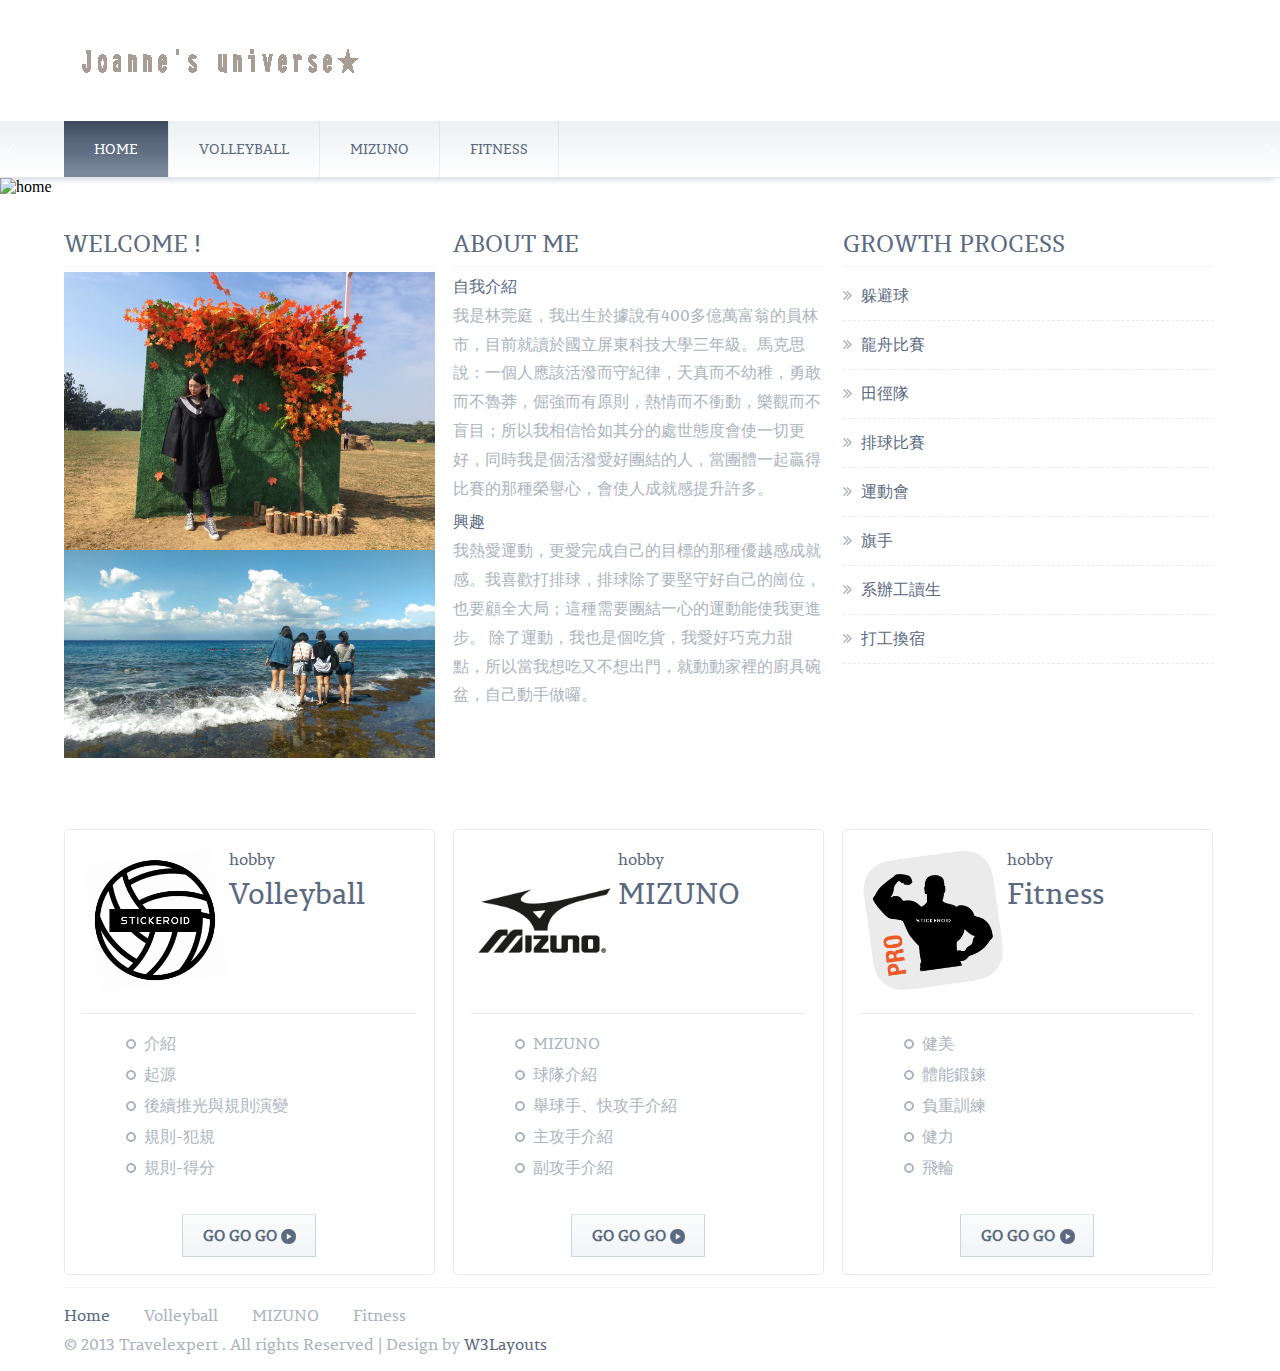
==== index.html @ 2498130f "B10456019" ====
<!--
Author: W3layouts
Author URL: http://w3layouts.com
License: Creative Commons Attribution 3.0 Unported
License URL: http://creativecommons.org/licenses/by/3.0/
-->
<!DOCTYPE HTML>
<html>
	<head>
		<title>Joanne's universe ♥</title>
		<link href="css/style.css" rel="stylesheet" type="text/css"  media="all" />
        <link rel="stylesheet" type="text/css" href="css/style1.css" />
        <link href='//fonts.googleapis.com/css?family=Open+Sans+Condensed:300|Playfair+Display:400italic' rel='stylesheet' type='text/css' />
	</head>
	<body>
		<!----start-wrap--->
		<div class="wrap">
			<!----start-header--->
			<div class="header">
				<!----start-logo--->
				<div class="logo">
					<a href="index.html"><img src="images/logo.png" title="logo" /></a>
				</div>
				<!----End-logo--->
				<!----start-contactinfo
				<div class="contact-info">
					<p><img src="images/c-icon.png" title="contact-info" />CALL NOW!</p>
					<p><span>(700) 1234-5678</span></p>
				</div>--->
				<div class="clear"> </div>
				<!----End-contactinfo--->
				</div>
				</div>
				<!----End-header--->
				<!---start-top-nav---->
				<div class="top-nav">
					<div class="wrap">
						<ul>
							<li class="active"><a href="index.html">Home</a></li>
							<li><a href="about.html">Volleyball</a></li>
							<li><a href="services.html">MIZUNO</a></li>
							<li><a href="pakages.html">Fitness</a></li>
							<!--<li><a href="contact.html">contact</a></li> -->
							<div class="clear"> </div>
						</ul>
					</div>
				</div>
				<!-- Slider  -->
				<div class="callbacks_container w3-layouts">
					<ul class="rslides callbacks callbacks1 agileits" id="slider4">
					  <li id="callbacks1_s1" class="" style="float: none; position: absolute; opacity: 0; z-index: 1; display: list-item; transition: opacity 500ms ease-in-out;">
						<img src="images/slider-image1.jpg" alt="home" />
						<div class="caption text-center ei-title"> <h2>welcome to</h2>
							<h3>universe</h3>
							<a href="#">ReadMore</a>
						</div>
					  </li>
					   <li id="callbacks1_s2" class="" style="float: none; position: absolute; opacity: 0; z-index: 1; display: list-item; transition: opacity 500ms ease-in-out;">
						<img src="images/slider-image2.jpg" alt="home" />
						<div class="caption text-center ei-title"> <h2>welcome to</h2>
							<h3>universe</h3>
						</div>
					 </li>
					  <li id="callbacks1_s3" class="callbacks1_on" style="float: left; position: relative; opacity: 1; z-index: 2; display: list-item; transition: opacity 500ms ease-in-out;">
						<img src="images/slider-image3.jpg" alt="home" />
						<div class="caption text-center ei-title"> <h2>welcome to</h2>
							<h3>universe</h3>
						</div>
					 </li>
					  <li id="callbacks1_s4" class="callbacks1_on" style="float: left; position: relative; opacity: 1; z-index: 2; display: list-item; transition: opacity 500ms ease-in-out;">
						<img src="images/slider-image4.jpg" alt="home" />
						<div class="caption text-center ei-title"> <h2>welcome to</h2>
							<h3>universe</h3>
						</div>
					 </li>
					  <li id="callbacks1_s5" class="callbacks1_on" style="float: left; position: relative; opacity: 1; z-index: 2; display: list-item; transition: opacity 500ms ease-in-out;">
						<img src="images/slider-image5.jpg" alt="home" />
						<div class="caption text-center ei-title"> <h2>welcome to</h2>
							<h3>universe</h3>
						</div>
					 </li>
					  <li id="callbacks1_s6" class="callbacks1_on" style="float: left; position: relative; opacity: 1; z-index: 2; display: list-item; transition: opacity 500ms ease-in-out;">
						<img src="images/slider-image6.jpg" alt="home" />
						<div class="caption text-center ei-title"> <h2>welcome to</h2>
							<h3>universe</h3>
						</div>
					</li>
					</ul>
							<a href="#" class="callbacks_nav callbacks1_nav prev">Previous</a><a href="#" class="callbacks_nav callbacks1_nav next">Next</a>
				  </div>
				   <!-- /Slider  -->
			  </div><!-- wrapper -->
        <script type="text/javascript" src="js/jquery.min.js"></script>
				</div>
				<!---End-image-slider---->
				<div class="clear"> </div>
				<!---start-content----->
				<div class="wrap">
				<div class="content">
							<div class="boxs">
						<div class="section group">
				<div class="grid_1_of_3 images_1_of_3">
						<h3>WELCOME !</h3>						
							<img src="images/01.jpg" title="name">
							<img src="images/02.jpg" title="name">					
					  <!--<span>Lorem ipsum dolor sit amet conse ctetur adipisicing elit, sed do eiusmod.</span>
					  <p>123</p>
				     <div class="button"><span><a href="#">Read More</a></span></div>-->
				</div>
				<div class="grid_1_of_3 images_1_of_3">
					  <h3>ABOUT ME</h3>
					  <span>自我介紹</span>
					  <p>我是林莞庭，我出生於據說有400多億萬富翁的員林市，目前就讀於國立屏東科技大學三年級。馬克思說：一個人應該活潑而守紀律，天真而不幼稚，勇敢而不魯莽，倔強而有原則，熱情而不衝動，樂觀而不盲目；所以我相信恰如其分的處世態度會使一切更好，同時我是個活潑愛好團結的人，當團體一起贏得比賽的那種榮譽心，會使人成就感提升許多。</p>
					  <span>興趣</span>
					  <p>我熱愛運動，更愛完成自己的目標的那種優越感成就感。我喜歡打排球，排球除了要堅守好自己的崗位，也要顧全大局；這種需要團結一心的運動能使我更進步。
								除了運動，我也是個吃貨，我愛好巧克力甜點，所以當我想吃又不想出門，就動動家裡的廚具碗盆，自己動手做囉。
								</p>
					  <!--<span>Lorem ipsum dolor sit amet cons,</span>
					  <p>consectetur Lorem ipsum dolor sit amet, consectetur adipisicing elit, in voluptate velit esse cillu.</p>
					  <span>Lorem ipsum dolor sit amet conse ctetur adipisicing elit,</span>
					  <p>Lorem ipsum dolor sit amet, consectetur adipisicing elit, in voluptate.</p>
					  
				     <div class="button"><span><a href="#">Read More</a></span></div>-->
				</div>
				<div class="grid_1_of_3 images_1_of_3">
					  <h3>GROWTH PROCESS</h3>
					  <ul>
					  	<li><a href="#">躲避球</a></li>
					  	<li><a href="#">龍舟比賽</a></li>
					  	<li><a href="#">田徑隊</a></li>
					  	<li><a href="#">排球比賽</a></li>
					  	<li><a href="#">運動會</a></li>
					  	<li><a href="#">旗手</a></li>
					  	<li><a href="#">系辦工讀生</a></li>
					  	<li><a href="#">打工換宿</a></li>
					  </ul>
				     <!--<div class="button"><span><a href="#">Read More</a></span></div>-->
				</div>
			</div>
					</div>
					<div class="grids">
						<div class="section group">
				<div class="col_1_of_3 span_1_of_3">
					<div class="grid-head">
						<div class="grid-icon">
							<a href="#"><img src="images/g1.png" title="image1" /></a>
						</div>
						<div class="grid-info">
							<p>hobby</p>
							<span>Volleyball</span>
							<!--<h4><lable>$35.99</lable> per month</h4>-->
						</div>
						<div class="clear"> </div>
					</div>
					<div class="grid-liks">
						<ul>
							<li><a href="#">介紹</a></li>
							<li><a href="#">起源</a></li>
							<li><a href="#">後續推光與規則演變</a></li>
							<li><a href="#">規則-犯規</a></li>
							<li><a href="#">規則-得分</a></li>
						</ul>
					</div>
					<div class="grid-alink">
						<a href="about.html">GO GO GO <span> </span></a>
					</div>
				</div>
				<div class="col_1_of_3 span_1_of_3">
					<div class="grid-head">
						<div class="grid-icon">
							<a href="#"><img src="images/g2.png" title="image1" /></a>
						</div>
						<div class="grid-info">
							<p>hobby</p>
							<span>MIZUNO</span>
							<!--<h4><lable>$63.99</lable> per month</h4>-->
						</div>
						<div class="clear"> </div>
					</div>
					<div class="grid-liks">
						<ul>
							<li><a href="#">MIZUNO</a></li>
							<li><a href="#">球隊介紹</a></li>
							<li><a href="#">舉球手、快攻手介紹</a></li>	
							<li><a href="#">主攻手介紹</a></li>	
							<li><a href="#">副攻手介紹</a></li>				
						</ul>
					</div>
					<div class="grid-alink">
						<a href="services.html">GO GO GO <span> </span></a>
					</div>
				</div>
				<div class="col_1_of_3 span_1_of_3">
					<div class="grid-head">
						<div class="grid-icon">
							<a href="#"><img src="images/g3.png" title="image1" /></a>
						</div>
						<div class="grid-info">
							<p>hobby</p>
							<span>Fitness</span>
							<!--<h4><lable>$99.99</lable> per month</h4>-->
						</div>
						<div class="clear"> </div>
					</div>
					<div class="grid-liks">
						<ul>
							<li><a href="#">健美</a></li>
							<li><a href="#">體能鍛鍊</a></li>
							<li><a href="#">負重訓練</a></li>
							<li><a href="#">健力</a></li>
							<li><a href="#">飛輪</a></li>
						</ul>
					</div>
					<div class="grid-alink">
						<a href="pakages.html">GO GO GO <span> </span></a>
					</div>
				</div>
			</div>
					</div>
					<div class="clear"> </div>
					<div class="footer">
						<div class="footer-left">
							<ul>
								<li class="corrent"><a href="index.html">Home</a></li>
								<li><a href="about.html">Volleyball</a></li>
								<li><a href="services.html">MIZUNO</a></li>
								<li><a href="pakages.html">Fitness</a></li>
								<!--<li><a href="contact.html">contact</a></li>-->
							</ul>
							<p>&copy 2013 Travelexpert . All rights Reserved | Design by <a href="http://w3layouts.com">W3Layouts</a></p>
						</div>
						<!----<div class="footer-right">
							<ul>
								<li><a href="#"><img src="images/facebook.png" title="Facebook" /></a></li>
								<li><a href="#"><img src="images/twitter.png" title="Twitter" /></a></li>
								<li><a href="#"><img src="images/gpluse.png" title="Google+" /></a></li>
								<li><a href="#"><img src="images/rss.png" title="Rss" /></a></li>
							</ul>
						</div>--->
						<div class="clear"> </div>
					</div>
				</div>
				<!----End-wrap--->
				</div>
				<!-- Banner-plugin -->
<script src="js/responsiveslides.min.js"></script>
<script>
// You can also use "$(window).load(function() {"
$(function () {
  // Slider
  $("#slider4").responsiveSlides({
	auto:true,
	pager: false,
	nav: true,
	speed: 500,
	namespace: "callbacks",
	before: function () {
	  $('.events').append("<li>before event fired.</li>");
	},
	after: function () {
	  $('.events').append("<li>after event fired.</li>");
	}
  });

});
</script>
<!-- //Banner-plugin -->

	</body>
</html>
---- css/style.css ----
/*---
	Author: W3layouts
	Author URL: http://w3layouts.com
	License: Creative Commons Attribution 3.0 Unported
	License URL: http://creativecommons.org/licenses/by/3.0/
---*/
/* reset */
html,body,div,span,applet,object,iframe,h1,h2,h3,h4,h5,h6,p,blockquote,pre,a,abbr,acronym,address,big,cite,code,del,dfn,em,img,ins,kbd,q,s,samp,small,strike,strong,sub,sup,tt,var,b,u,i,dl,dt,dd,ol,nav ul,nav li,fieldset,form,label,legend,table,caption,tbody,tfoot,thead,tr,th,td,article,aside,canvas,details,embed,figure,figcaption,footer,header,hgroup,menu,nav,output,ruby,section,summary,time,mark,audio,video{margin:0;padding:0;border:0;font-size:100%;font:inherit;vertical-align:baseline;}
article, aside, details, figcaption, figure,footer, header, hgroup, menu, nav, section {display: block;}
ol,ul{list-style:none;margin:0px;padding:0px;}
blockquote,q{quotes:none;}
blockquote:before,blockquote:after,q:before,q:after{content:'';content:none;}
table{border-collapse:collapse;border-spacing:0;}
/* start editing from here */
a{text-decoration:none;}
.txt-rt{text-align:right;}/* text align right */
.txt-lt{text-align:left;}/* text align left */
.txt-center{text-align:center;}/* text align center */
.float-rt{float:right;}/* float right */
.float-lt{float:left;}/* float left */
.clear{clear:both;}/* clear float */
.pos-relative{position:relative;}/* Position Relative */
.pos-absolute{position:absolute;}/* Position Absolute */
.vertical-base{	vertical-align:baseline;}/* vertical align baseline */
.vertical-top{	vertical-align:top;}/* vertical align top */
nav.vertical ul li{	display:block;}/* vertical menu */
nav.horizontal ul li{	display: inline-block;}/* horizontal menu */
img{max-width:100%;}
/*end reset*/
@font-face {
    font-family: 'permianslabseriftypefaceRg';
    src: url('../fonts/PermianSlabSerifTypeface-webfont.eot');
    src: url('../fonts/PermianSlabSerifTypeface-webfont.eot?#iefix') format('embedded-opentype'),
         url('../fonts/PermianSlabSerifTypeface-webfont.woff') format('woff'),
         url('../fonts/PermianSlabSerifTypeface-webfont.ttf') format('truetype'),
         url('../fonts/PermianSlabSerifTypeface-webfont.svg#permianslabseriftypefaceRg') format('svg');
    font-weight: normal;
    font-style: normal;
}
.wrap{
	width:70%;
	margin:0 auto;
}
/*-- //banner styling ends here --*/
.callbacks_container {
	position: relative;
	width: 100%;
	}
  
  .callbacks {
	position: relative;
	list-style: none;
	overflow: hidden;
	width: 100%;
	padding: 0;
	margin: 0;
	}
  
  .callbacks li {
	position: absolute;
	width: 100%;
	left: 0;
	top: 0;
	}
  
  .callbacks img {
	display: block;
	background-size: cover;
	position: relative;
	z-index: 1;
	height: auto;
	width: 100%;
	border: 0;
	}
  .callbacks span {
	  color: #e6ebeb;
	  font-size: 32px;
	  font-weight: 700;
	  text-transform: uppercase
  }
  .callbacks .caption {
	  /* position: absolute; */
	  z-index: 2;
	  /* font-size: 16px; */
	  /* text-shadow: none; */
	  /* color: #b5a9a9; */
	  /* background:rgba(0, 0, 0, 0); */
	  /* left: 0; */
	  /* right: 0; */
	  /* bottom: 0;  */
	 /* padding: 20em 5em 0em; */
	  /* margin: 0; */
	  /* line-height: 2; */
	  /* max-width: none; */
	  /* width: 100%; */
	  /* top: 0; */
	}
  /* .caption h3 {
	  color: #e0b243;
	  /* background: rgba(0, 84, 152, 0.46); 
	  width: 41%;
	  margin: 0 auto;
	  font-size: 3em;
	  font-weight: 400;
	  text-transform: capitalize;
  } */
  .caption p{
	  padding-top: 1em;
	  line-height: 2;
	  color: #fff;
	  font-size: 1em;
	  text-transform: capitalize;
  }
  
  .callbacks_nav {
	position: absolute;
	-webkit-tap-highlight-color: rgba(0,0,0,0);
	top: 58%;
	left: 0;
	opacity: 0.7;
	z-index: 3;
	text-indent: -9999px;
	overflow: hidden;
	text-decoration: none;
	height: 61px;
	width: 38px;
	background: transparent url("../images/b.png") no-repeat left top;
	margin-top: -45px;
	}
  
  .callbacks_nav:active {
	opacity: 1.0;
	}
  
  .callbacks_nav.next {
	left: auto;
	background: transparent url("../images/c.png") no-repeat left top;
	background-position: right top;
	right: 0;
	}
  
  #slider3-pager a {
	display: inline-block;
  }
  
  #slider3-pager img {
	float: left;
  }
  
  #slider3-pager .rslides_here a {
	background: transparent;
	box-shadow: 0 0 0 2px #666;
  }
  
  #slider3-pager a {
	padding: 0;
  }
  /*-- //banner --*/  
/*---staret-header----*/
.header {
	padding: 20px 0px 32px 0px;
}
.logo{
	float:left;
	padding-top: 16px;
}
.contact-info{
	float:right;
	padding-top: 16px;
}
.contact-info p{
	font-family: 'permianslabseriftypefaceRg';
	font-size:1em;
	color:#5B6A7F;
}
.contact-info p span{
	font-size: 1.5em;
	color:#ADB4BF;
}
.contact-info p img{
	vertical-align:middle;
	padding-right:5px;
}
/*-----top-nav----*/
.top-nav ul li{
	display:inline-block;
	float:left;
	border-right: 1px ridge rgba(91, 106, 127, 0.1);
}
.top-nav ul li:nth-child(5){
	border-right:none;
}
.top-nav{
	background: url(../images/topnav_bg.png) 0 bottom repeat-x;
	border-bottom: 1px solid #e1e7eb;
	-webkit-box-shadow: 0 8px 6px -6px rgb(214, 216, 230);
	-moz-box-shadow: 0 8px 6px -6px rgb(214, 216, 230);
	box-shadow: 0 8px 6px -6px rgb(214, 216, 230);
}
.top-nav ul li a{
	font-size: 0.875em;
	font-family: 'permianslabseriftypefaceRg';
	color: #5b6a7f;
	font-weight: 700;
	display: block;
	text-transform: uppercase;
	padding: 19px 30px;
	line-height: 18px;
	position: relative;
	background: url(../images/spacer.png) 0 0 repeat;
	font-weight: normal;
	transition: 0.5s ease;
	-o-transition: 0.5s ease;
	-webkit-transition: 0.5s ease;
}
.top-nav li.active> a, .top-nav li> a:hover {
	color: #fff;
	background: url(../images/topnav_hover.png) 0 0 repeat-x #798799;
}
/*----image-slider----*/
/*---start--content---*/
/*  GRID OF THREE   ============================================================================= */
.section {
	clear: both;
	padding: 0px;
	margin: 0px;
}
.group:before,
.group:after {
    content:"";
    display:table;
}
.group:after {
    clear:both;
}
.group {
    zoom:1;
}
.col_1_of_3{
	display: block;
	float:left;
	margin: 1% 0 1% 1.6%;
	border: 1px solid rgba(192, 192, 192, 0.31);
	border-radius: 0.3em;
}
.col_1_of_3:first-child { margin-left: 0; }
.grid-head {
	border-bottom: 1px solid rgba(192, 192, 192, 0.33);
	padding: 0px 0px 15px 0px;
}
.span_1_of_3 {
	width: 32%;
	padding: 1.5% 0% 2.5% 0%;
	box-shadow: 0px 0px 10px rgba(238, 238, 238, 0.19);
}
.span_1_of_3  h3{
	color:#C94848;
	margin-bottom:0.5em;
	font-size:1.5em;
	line-height: 1.2;
	font-family:  MuseoSlab300, 'lucida sans unicode', 'lucida grande', 'Trebuchet MS', verdana, arial, helvetica, helve, sans-serif;
	font-weight : normal;
	margin-top: 0px;
	letter-spacing: -1px;
}

.span_1_of_3  p  {
	font-size:0.8125em;
	color: #333;
	line-height: 1.5em;
	font-family : verdana, arial, helvetica, helve, sans-serif; 	
}

/***** Media Quries *****/
@media only screen and (max-width: 1024px) {
	.wrap{
		width:95%;
	}	
}
/*  GO FULL WIDTH AT LESS THAN 640 PIXELS */
@media only screen and (max-width: 640px) and (min-width: 480px) {
	.wrap{
		width:95%;
	}
	.col_1_of_3{ 
		margin: 1% 0 1% 0%;
	}
	.span_1_of_3 {
		width:94%;
		padding:3%;  
	}
}

/*  GO FULL WIDTH AT LESS THAN 480 PIXELS */
@media only screen and (max-width: 480px) {
     
     .wrap{
		width:95%;
	}		
	.col_1_of_3{ 
		margin: 1% 0 1% 0%;
	}
	.span_1_of_3 {
		width:92%;
		padding:4%;
	}
	.callbacks_nav {
		top: 66%;
	}
}
/*---grids----*/
.grids h5{
	font-size: 1.5em;
	color: rgb(42, 47, 54);
	border-bottom: 1px solid rgba(80, 78, 78, 0.18);
	font-family: 'permianslabseriftypefaceRg';
	padding: 0px 0px 10px 0px;
	margin-bottom: 10px;
}
.grids h4{
	color: rgb(42, 47, 54);
	font-family: 'permianslabseriftypefaceRg';
}
.grid-icon{
	float: left;
	width: 44%;
	text-align: center;
}
.grid-info{
	float:right;
	width: 56%;
}
.grid-info p,.grid-info span,.grid-info h4{
	font-family: 'permianslabseriftypefaceRg';
	font-size: 1em;
	color: #5B6A7F;
}
.grid-info span{
	font-size:1.8em;
}
.grid-info h4 lable{
	font-size:1.5em;
}
.grid-liks ul li a{
	display:block;
	font-family: 'permianslabseriftypefaceRg';
	font-size: 1em;
	color: #ACB4BE;
	padding: 2px 0px 5px 0px;
	transition: 0.5s ease;
	-o-transition: 0.5s ease;
	-webkit-transition: 0.5s ease;
}
.grid-liks ul li a:hover{
	color:#5B6A7F;
}
.grid-liks ul li{
	background: url(../images/marker.png) 0 10px no-repeat;
	padding-left: 18px
}
.grid-liks {
	padding: 15px 44px;
}
.grid-alink{
	text-align:center;
}
.grid-alink a{
	font-family: 'permianslabseriftypefaceRg';
	font-size: 1em;
	color: #5B6A7F;
	text-transform:uppercase;
	margin-top: 15px;
	background: url(../images/btn_bg.png) 0 0 repeat-x #f2f5f7;
	display: inline-block;
	font-size: 15px;
	font-weight: bold;
	color: #5b6a7f;
	line-height: 18px;
	padding: 12px 18px 11px 20px;
	border: 1px solid #cad4dc;
	border-radius: 1px;
	border-top-color: #e1e7eb;
	transition: 0.5s ease;
	-o-transition: 0.5s ease;
	-webkit-transition: 0.5s ease;
}
.grid-alink a:hover{
	background: #465467;
	color: #fff;
	border-color: #465467;
	border-top-color: #2d3643;
}
.grid-alink a span{
	background: url(../images/marker1.png) 16% 66% no-repeat;
	height: 18px;
	width: 16px;
	vertical-align: bottom;
	display: inline-block;
}
.grid-alink a:hover span{
	background: url(../images/marker2.png) 16% 66% no-repeat;
}
.grids {
	padding-top: 30px;
}
/*---boxs----*/
/*  GRID OF THREE   ============================================================================= */
.section {
	clear: both;
	padding: 0px;
	margin: 0px;
}
.group:before,
.group:after {
    content:"";
    display:table;
}
.group:after {
    clear:both;
}
.group {
    zoom:1;
}
.grid_1_of_3{
	display: block;
	float:left;
	margin: 1% 0 1% 1.6%;
}
.grid_1_of_3:first-child { 
	margin-left: 0; 
} 
.images_1_of_3 {
	width: 32.2%;
	padding:1.5% 0; 
}
.images_1_of_3  img {
	max-width:100%;
	display:block;
}
.images_1_of_3  h3{
	font-family: 'permianslabseriftypefaceRg';
	font-size: 1.5em;
	color: #5B6A7F;
	border-bottom: 1px solid rgba(192, 192, 192, 0.18);
	padding-bottom: 5px;
	margin-bottom: 5px;
}
.images_1_of_3 span{
	display: block;
	font-family: 'permianslabseriftypefaceRg';
	font-size: 1em;
	color: #5B6A7F;
	padding: 2px 0px 1px 0px;
	transition: 0.5s ease;
	-o-transition: 0.5s ease;
	-webkit-transition: 0.5s ease;
}
.images_1_of_3 ul li a{
	display: block;
	font-family: 'permianslabseriftypefaceRg';
	font-size: 1em;
	color: #5B6A7F;
	padding: 2px 0px 5px 0px;
	transition: 0.5s ease;
	-o-transition: 0.5s ease;
	-webkit-transition: 0.5s ease;
}
.images_1_of_3 ul li a:hover{
	color: #ACB4BE;
}
.images_1_of_3 ul li{
	border-bottom: 1px dashed rgba(192, 192, 192, 0.33);
	background: url(../images/marker02.png) 0 19px no-repeat;
	padding: 9px 10px 8px 18px;
}
.images_1_of_3 ul li:hover{
	background: url(../images/marker020.png) 0 19px no-repeat;
}
.images_1_of_3  p  {
	display: block;
	font-family: 'permianslabseriftypefaceRg';
	font-size: 1em;
	color: #ACB4BE;
	padding: 2px 0px 5px 0px;
	line-height: 1.8em;	
}
.images_1_of_3 .button{
	margin-top:.3em;
	line-height:1.9em;
}
.images_1_of_3 .button a{
	    font-size:0.875em;
		font-family: 'permianslabseriftypefaceRg';
		color: #5B6A7F;
		text-transform: uppercase;
		margin-top: 15px;
		background: url(../images/btn_bg.png) 0 0 repeat-x #f2f5f7;
		display: inline-block;
		font-weight: bold;
		color: #5b6a7f;
		line-height: 18px;
		padding: 12px 18px 11px 20px;
		border: 1px solid #cad4dc;
		border-radius: 1px;
		border-top-color: #e1e7eb;
		transition: 0.5s ease;
		-o-transition: 0.5s ease;
		-webkit-transition: 0.5s ease;
}
.images_1_of_3 .button a:hover{
	   background: #465467;
		color: #fff;
		border-color: #465467;
		border-top-color: #2d3643;
}

/***** Media Quries *****/
@media only screen and (max-width: 1024px) {
	.wrap{
		width:90%;
	}	
}
/*  GO FULL WIDTH AT LESS THAN 640 PIXELS */
@media only screen and (max-width: 640px) {
	
	.wrap{
		width:95%;
	}
	.grid_1_of_3{ 
		margin: 2% 0 2% 0%;
	}
	
	.images_1_of_3 {
		width:94%;
		padding:3%;
	}
}

/*  GO FULL WIDTH AT LESS THAN 480 PIXELS */
@media only screen and (max-width: 480px) {
	
	.wrap{
		width:95%;
	}
	.grid_1_of_3{ 
		margin: 2% 0 2% 0%;
	}	
	.images_1_of_3 {
		width:92%;
		padding:4%;
	}
}
/*---footer---*/
.footer{
	border-top: 1px solid rgba(192, 192, 192, 0.18);
	padding: 15px 0px;
}
.footer-left{
	float:left;
}
.footer-left ul{
	display:block;
}
.footer-left ul li{
	display:inline-block;
}
.footer-left ul li a{
	font-family: 'permianslabseriftypefaceRg';
	font-size: 1em;
	color: #ACB4BE;
	padding: 0px 30px 0px 0px;
	transition: 0.5s ease;
	-o-transition: 0.5s ease;
	-webkit-transition: 0.5s ease;
}
.footer-left p{
	font-family: 'permianslabseriftypefaceRg';
	font-size: 1em;
	color: #ACB4BE;
	padding: 0px 30px 0px 0px;
	transition: 0.5s ease;
	-o-transition: 0.5s ease;
	-webkit-transition: 0.5s ease;
	margin-top: 5px;
}
.footer-left p a{
	color:#5B6A7F;
}
.footer-left li.corrent> a, .footer-left li> a:hover {
	color: #5B6A7F;
}
.footer-right{
	float:right;
	margin-top: 17px;
}
.footer-right a{
	display:inline-block;
}
.footer-right ul li{
	padding: 0px 4px;
	display:inline-block;
}
/*---about----*/
/*---about---*/
.about-top-pagination{
	background: #BCBAB9;
	padding: 5px 10px;
}
.about-top-pagination ul li{
	display:inline-block;
}
.about-top-pagination ul li a{
	color:#797979;
	font-family: 'permianslabseriftypefaceRg';
	font-size: 12px;
}
.about-top-pagination ul li a span{
	color:#fff;
}
.about{
	background:#fff;
}
.about-topgrid1{
	width: 29%;
	float: left;
	margin-right: 5%;
}
.about h5{
	color: #000;
	font-family: 'permianslabseriftypefaceRg';
	font-size: 30px;
	padding: 10px 0px;
}
.about-topgrid1 h3{
	font-size: 1.5em;
	color: #5B6A7F;
	border-bottom: 1px solid rgba(192, 192, 192, 0.18);
	font-family: 'permianslabseriftypefaceRg';
	padding: 15px 0px 15px 0px;
	margin-bottom: 13px;
}
.about-topgrid1 h4{
	font-size: 1em;
	color: #5B6A7F;
	font-family: 'permianslabseriftypefaceRg';
	padding: 10px 0px 0px 0px;
}
.about-topgrid1 p{
	line-height: 1.5em;
	padding: 4px 0px 8px 0px;
	font-family: 'permianslabseriftypefaceRg';
	font-size: 0.9em;
	color: #ACB4BE;
}
/*----about-histore----*/
.about-histore{
	float:left;
	width:30%;
}
.about-histore h3{
	font-size: 1.5em;
	color: #5B6A7F;
	border-bottom: 1px solid rgba(192, 192, 192, 0.18);
	font-family: 'permianslabseriftypefaceRg';
	padding: 15px 0px 9px 0px;
	margin-bottom: 13px;
}
.about-histore h4{
	font-size: 1em;
	color: #5B6A7F;
	font-family: 'permianslabseriftypefaceRg';
	padding: 10px 0px 0px 0px;
}
.about-histore p{
	line-height: 1.5em;
	padding: 4px 0px 8px 0px;
	font-family: 'permianslabseriftypefaceRg';
	font-size: 0.9em;
	color: #ACB4BE;
}
/*.about-histore ul li span{
	color: #5B6A7F;
	font-family: 'permianslabseriftypefaceRg';
	font-size: 14px;
	padding: 15px 0px 15px 0px;
	margin-bottom: 13px;
	float: left;
	width: 15%;
}
.about-histore ul li p{
	line-height: 1.5em;
	padding: 4px 0px 8px 0px;
	font-family: 'permianslabseriftypefaceRg';
	font-size: 0.9em;
	color: #ACB4BE;
	float: right;
	width: 83%;
}*/
/*----about-services---*/
.about-services h3{
	font-size: 1.5em;
	color: #5B6A7F;
	border-bottom: 1px solid rgba(192, 192, 192, 0.18);
	font-family: 'permianslabseriftypefaceRg';
	padding: 15px 0px 9px 0px;
	margin-bottom: 13px;
}
.about-services h4{
	font-size: 1em;
	color: #5B6A7F;
	font-family: 'permianslabseriftypefaceRg';
	padding: 10px 0px 0px 0px;
}
.about-services p{
	line-height: 1.5em;
	padding: 4px 0px 8px 0px;
	font-family: 'permianslabseriftypefaceRg';
	font-size: 0.9em;
	color: #ACB4BE;
}
.about-services ul li a img{
	vertical-align:middle;
}
.about-services{
	width:30%;
	float:left;
	margin-left:5%;
}
.about-services ul li a{
	display: block;
	font-family: 'permianslabseriftypefaceRg';
	font-size: 1em;
	color: #5B6A7F;
	padding: 2px 0px 5px 0px;
	transition: 0.5s ease;
	-o-transition: 0.5s ease;
	-webkit-transition: 0.5s ease;
}
.about-services ul li a:hover{
	color: #ACB4BE;
}
.about-services ul li{
	border-bottom: 1px dashed rgba(192, 192, 192, 0.33);
	background: url(../images/marker02.png) 0 19px no-repeat;
	padding: 9px 10px 8px 18px;
}
.about-services ul li:hover{
	background: url(../images/marker020.png) 0 19px no-repeat;
}
/*---our team---*/
.ourteam h3{
	font-size: 1.5em;
	color: #5B6A7F;
	border-bottom: 1px solid rgba(192, 192, 192, 0.18);
	font-family: 'permianslabseriftypefaceRg';
	padding: 15px 0px 10px 0px;
	margin-bottom: 10px;
	text-transform: uppercase;
}
/*  GRID OF Four   ============================================================================= */
.section {
	clear: both;
	padding: 0px;
	margin: 0px;
}
.group:before,
.group:after {
    content:"";
    display:table;
}
.group:after {
    clear:both;
}
.group {
    zoom:1;
}
.grid_1_of_4{
	display: block;
	float:left;
	margin: 0% 0 1% 1.6%;
}
.grid_1_of_4:first-child { 
	margin-left: 0; 
}
.grids-topgrid1{
	width: 28%;
	float: left;
	margin-right: 5%;
}
.grids-topgrid1 h3{
	font-size: 1.5em;
	color: #5B6A7F;
	border-bottom: 1px solid rgba(192, 192, 192, 0.18);
	font-family: 'permianslabseriftypefaceRg';
	padding: 15px 0px 15px 0px;
	margin-bottom: 13px;
}
.grids-topgrid1 h4{
	font-size: 1em;
	color: #5B6A7F;
	font-family: 'permianslabseriftypefaceRg';
	padding: 10px 0px 0px 0px;
}
.grids-topgrid1 p{
	line-height: 1.5em;
	padding: 4px 0px 8px 0px;
	font-family: 'permianslabseriftypefaceRg';
	font-size: 0.9em;
	color: #ACB4BE;
} 
.images_1_of_4 {
	width: 23.8%;
	padding: 1% 0% 1.5% 0px;
}
.images_1_of_4  img{
	max-width:100%;
	display:block;
}
.images_1_of_4  h3{
	display: block;
	font-family: 'permianslabseriftypefaceRg';
	font-size: 1em;
	color: #5B6A7F;
	padding: 5px 0px 5px 0px;
	transition: 0.5s ease;
	-o-transition: 0.5s ease;
	-webkit-transition: 0.5s ease;
	text-transform: uppercase;
}
.images_1_of_4  p {
	line-height: 1.5em;
	padding: 4px 0px 8px 0px;
	font-family: 'permianslabseriftypefaceRg';
	font-size: 0.9em;
	color: #ACB4BE;
}
.images_1_of_4  p a{
	color:#5B6A7F;
}
.images_1_of_4  p a:hover{
	color:#797979;
}
.images_1_of_4 .button{
	margin-top:.3em;
	line-height:1.9em;
}
.images_1_of_4 .button a{
		padding:6px 10px;
		font-size:0.8em;
		font-family: Arial, "Helvetica Neue", "Helvetica", Tahoma, Verdana, sans-serif;
		border: 1px solid rgba(0,0,0,0.1);
  		box-shadow: inset 0 1px 0 rgba(255,255,255,0.7);
        background        : #3f4040;       
        color             : #fff;
        text-shadow       : 0 1px 0 rgba(0, 0, 0, 0.4); 
        -webkit-box-shadow: 0 1px rgba(255, 255, 255, 0.2) inset, 0 2px 2px -1px rgba(0, 0, 0, 0.3);
		-moz-box-shadow: 0 1px rgba(255,255,255,0.2) inset, 0 2px 2px -1px rgba(0,0,0,0.3);
		box-shadow: 0 1px rgba(255, 255, 255, 0.2) inset, 0 2px 2px -1px rgba(0, 0, 0, 0.3);
		-moz-border-radius: 3px;
		-webkit-border-radius: 3px;
		border-radius: 3px;
}
.images_1_of_4 .button a:hover{
	    border: 1px solid #303030;
        background: #525252;
        text-decoration:none;
}

/***** Media Quries *****/
@media only screen and (max-width: 1024px) {
	.wrap{
		width:90%;
	}	
}
/*  GO FULL WIDTH AT LESS THAN 640 PIXELS */
@media only screen and (max-width: 640px) {
	
	.wrap{
		width:95%;
	}
	.grid_1_of_4{ 
		margin: 2% 0 2% 0%;
	}	
	.images_1_of_4 {
		width:94%;
		padding:3%;
	}
}

/*  GO FULL WIDTH AT LESS THAN 480 PIXELS */
@media only screen and (max-width: 480px) {
	
	.wrap{
		width:95%;
	}
	.grid_1_of_4{ 
		margin: 2% 0 2% 0%;
	}	
	.images_1_of_4 {
		width:92%;
		padding:4%;
	}
}
/*---services----*/
.service-content h3{
	font-size: 1.5em;
	color: #5B6A7F;
	border-bottom: 1px solid rgba(192, 192, 192, 0.18);
	font-family: 'permianslabseriftypefaceRg';
	padding: 15px 0px 10px 0px;
	margin-bottom: 10px;
}
.service-content ul li{
	display: block;
}
.service-content ul li span{
	width: 7%;
	float: left;
	font-size: 2.5em;
	color: #5B6A7F;
	font-family: 'permianslabseriftypefaceRg';
}
.service-content ul li p{
	float:right;
	width: 63%;
	display: block;
	font-family: 'permianslabseriftypefaceRg';
	font-size: 1em;
	color: #ACB4BE;
	padding: 2px 0px 5px 0px;
	line-height: 1.7em;
}
.service-content ul li p a{
	font-size: 1.2em;
	color: #5B6A7F;
	font-family: 'permianslabseriftypefaceRg';
	display: block;
}
.service-content{
	float:right;
	width: 74.5%;
}
.service-content img{
	float: left;
	width: 29%;
}
.service-content ul{
	padding-bottom:5px;
}
.services-sidebar{
	float:left;
	width:23%;
}
.services-sidebar h3{
	font-size: 1.5em;
	color: #5B6A7F;
	border-bottom: 1px solid rgba(192, 192, 192, 0.18);
	font-family: 'permianslabseriftypefaceRg';
	padding: 15px 0px 10px 0px;
	margin-bottom: 10px;
}
.services-sidebar h4{
	font-size: 1em;
	color: #5B6A7F;
	font-family: 'permianslabseriftypefaceRg';
	padding: 10px 0px 0px 0px;
}
.services-sidebar p{
	line-height: 1.5em;
	padding: 4px 0px 8px 0px;
	font-family: 'permianslabseriftypefaceRg';
	font-size: 0.9em;
	color: #ACB4BE;
}
.services-sidebar ul li a{
	display: block;
	font-family: 'permianslabseriftypefaceRg';
	font-size: 1em;
	color: #5B6A7F;
	padding: 2px 0px 5px 0px;
	transition: 0.5s ease;
	-o-transition: 0.5s ease;
	-webkit-transition: 0.5s ease;
}
.services-sidebar ul li a:hover{
	color: #ACB4BE;
}
.services-sidebar ul li {
	border-bottom: 1px dashed rgba(192, 192, 192, 0.33);
	background: url(../images/marker02.png) 0 19px no-repeat;
	padding: 9px 10px 8px 18px;
}
.services-sidebar ul li:hover{
	background: url(../images/marker020.png) 0 19px no-repeat;
}
/*----contact-----*/
/*  Contact Form  ============================================================================= */
.section {
	clear: both;
	padding: 0px;
	margin: 0px;
}
.group:before,
.group:after {
    content:"";
    display:table;
}
.group:after {
    clear:both;
}
.group {
    zoom:1;
}
.col{
	display: block;
	float:left;
	margin: 1% 0 1% 1.6%;
}
.col:first-child{
	margin-left:0;
}	
.span_2_of_3 {
	width: 63.1%;
	padding:1.5%; 
}
.span_1_of_3 {
	width: 29%;
	padding:1.5%; 
}
.span_2_of_3  h3,
.span_1_of_3  h3 {
	font-size: 1.5em;
	color: #5B6A7F;
	border-bottom: 1px solid rgba(192, 192, 192, 0.18);
	font-family: 'permianslabseriftypefaceRg';
	padding: 0px 0px 10px 0px;
	margin-bottom: 10px;
}
.contact-form{
	position:relative;
	padding-bottom:30px;
}
.contact-form div{
	padding:5px 0;
}
.contact-form span{
	display: block;
	font-family: 'permianslabseriftypefaceRg';
	font-size: 1em;
	color: #ACB4BE;
	padding: 2px 0px 5px 0px;
	transition: 0.5s ease;
	-o-transition: 0.5s ease;
	-webkit-transition: 0.5s ease;
}
.contact-form input[type="text"],.contact-form textarea{
		    padding:8px;
			display:block;
			width:98%;
			background:#fcfcfc;
			border: none;
			outline:none;
			font-family: 'permianslabseriftypefaceRg';
			font-size: 1em;
			color: #ACB4BE;
			box-shadow: inset 0px 0px 3px #999;
			-webkit-box-shadow: inset 0px 0px 3px #999;
			-moz-box-shadow: inset 0px 0px 3px #999;
			-o-box-shadow: inset 0px 0px 3px #999;
			-webkit-appearance:none;
}
.contact-form textarea{
		resize:none;
		height:120px;		
}
.contact-form input[type="submit"]{
	font-size: 0.875em;
	font-family: 'permianslabseriftypefaceRg';
	color: #5B6A7F;
	text-transform: uppercase;
	margin-top: 15px;
	background: url(../images/btn_bg.png) 0 0 repeat-x #f2f5f7;
	display: inline-block;
	font-weight: bold;
	color: #5b6a7f;
	line-height: 18px;
	padding: 12px 18px 11px 20px;
	border: 1px solid #cad4dc;
	border-radius: 1px;
	border-top-color: #e1e7eb;
	transition: 0.5s ease;
	-o-transition: 0.5s ease;
	-webkit-transition: 0.5s ease;
	cursor:pointer;
}
.contact-form input[type="submit"]:hover{
	background: #465467;
	color: #fff;
	border-color: #465467;
	border-top-color: #2d3643;
}
.contact-form input[type="submit"]:active{
	background: #465467;
	color: #fff;
	border-color: #465467;
	border-top-color: #2d3643;
}
.company_address{
	padding-top:26px;
}
.company_address p{
	display: block;
	font-family: 'permianslabseriftypefaceRg';
	font-size: 1em;
	color: #ACB4BE;
	padding: 2px 0px 5px 0px;
	transition: 0.5s ease;
	-o-transition: 0.5s ease;
	-webkit-transition: 0.5s ease;
}
.company_address p span a{
	text-decoration:underline;
	color:#5B6A7F;
	cursor:pointer;
}
.company_address p span{
	text-decoration:underline;
	color:#5B6A7F;
	cursor:pointer;
}
.map{
	border:1px solid #C7C7C7;
	margin-bottom:15px;
}

/***** Media Quries *****/
@media only screen and (max-width: 1024px) {
	.wrap{
		width:95%;
	}	
}
/*  GO FULL WIDTH AT LESS THAN 800 PIXELS */

@media only screen and (max-width: 800px) {
	.wrap{
		width:95%;
	}
	.span_2_of_3 {
		width:94%;
		padding:3%; 
	}
	.col{ 
		margin: 1% 0 1% 0%;
	}
	.span_1_of_3 {
		width:94%;
		padding:3%; 
	}
}

/*  GO FULL WIDTH AT LESS THAN 640 PIXELS */

@media only screen and (max-width: 640px) and (min-width: 480px) {
	.wrap{
		width:95%;
	}
	.span_2_of_3 {
		width:94%;
		padding:3%; 
	}
	.col{ 
		margin: 1% 0 1% 0%;
	}
	.span_1_of_3 {
		width:94%;
		padding:3%; 
	}
   
   .contact-form input[type="text"],.contact-form textarea{
		width:97%;
	}
}
/*  GO FULL WIDTH AT LESS THAN 480 PIXELS */

@media only screen and (max-width: 480px) {
	.wrap{
		width:95%;
	}
	.span_2_of_3 {
		width:90%;
		padding:5%; 
	}
	.col { 
		margin: 1% 0 1% 0%;
	}
	.span_1_of_3 {
		width:90%;
		padding:5%; 
	}
	.contact-form input[type="text"],.contact-form textarea{
		width:92%;
	}
}
/*----responsive-design-----*/
@media only screen and (max-width: 1366px) and (min-width: 1280px) {
	.wrap{
		width:90%;
	}
}
@media only screen and (max-width: 1280px) and (min-width: 1024px) {
	.wrap{
		width:90%;
	}
}

@media only screen and (max-width: 1024px) and (min-width: 768px) {
	.wrap{
		width:90%;
	}
	.grid-liks {
		padding: 15px 24px;
	}
	
}
@media only screen and (max-width: 768px) and (min-width: 640px) {
	.wrap{
		width:90%;
	}
	.grid-liks {
		padding: 15px 24px;
	}
}
@media only screen and (max-width: 991px) {
	.grid-liks {
		padding: 15px 10px;
	}
}
@media only screen and (max-width: 800px) {
	.about-topgrid1,.about-histore,.about-services,.grids-topgrid1,.service-content,.services-sidebar {
		width: 100%;
		float: left;
		margin-right: 5%;
	}
	.images_1_of_3 {
		width: 95%;
		padding: 1.5% 0;
	}
}
@media only screen and (max-width: 736px) {
	.service-content {
		float: right;
		width: 100%;
	}
	.services-sidebar {
		float: left;
		width: 100%;
	}
	.service-content ul li span {
		width: 8%;
		font-size: 2.5em;
	}
	.service-content ul li p {
		float: right;
		width: 91.5%;
	}
}
@media only screen and (max-width: 667px) {
	.top-nav ul li a {
		padding: 19px 28px;
	}
	.images_1_of_4 {
		width: 47.8%;
	}
}
@media only screen and (max-width: 640px) {
	.top-nav ul li a {
		padding: 19px 25px;
	}
	.footer-right,.footer-left {
		float: none;
		width: 100%;
		text-align: center;
	}
	.images_1_of_4 {
		width: 43%;
	}
}
@media only screen and (max-width: 600px) {
	.about-topgrid1, .about-histore, .about-services,.grids-topgrid1,.service-content,.services-sidebar {
		width: 97%;
		float: left;
		margin-right: 0%;
	}
	.service-content ul li p a {
		font-size: 1.1em;
	}
	.service-content ul li span {
		width: 6%;
		font-size: 2em;
	}
}
@media only screen and (max-width: 568px) {
	.top-nav ul li a {
		padding: 19px 21px;
	}
}
@media only screen and (max-width: 480px) {
	.top-nav ul li a {
		padding: 14px 13px;
	}
	.logo {
		float: none;
		text-align: center;
		padding-top: 0px;
	}
	.contact-info {
		float: none;
		text-align: center;
	}
	.contact-info p span {
		font-size: 1.2em;
	}
	.images_1_of_4 {
		width: 92%;
	}
}
@media only screen and (max-width: 414px) {
	.top-nav ul li a {
		padding: 14px 7px;
	}
}
@media only screen and (max-width: 384px) {
	.grid-info span {
		font-size: 1.5em;
	}
	.top-nav ul li a {
		padding: 14px 4px;
	}
}
@media only screen and (max-width: 375px) {
	.top-nav ul li a {
		padding: 14px 24px;
	}
}
@media only screen and (max-width: 320px) {
	.top-nav ul li a {
		padding: 14px 20px;
	}
}
---- css/style1.css ----
/*---
	Author: W3layouts
	Author URL: http://w3layouts.com
	License: Creative Commons Attribution 3.0 Unported
	License URL: http://creativecommons.org/licenses/by/3.0/
---*/
.ei-slider{
	position: relative;
	width: 100%;
	max-width: 1920px;
	height: 450px;
	margin: 0 auto;
}
.ei-slider-loading{
	width: 100%;
	height: 100%;
	position: absolute;
	top: 0px;
	left: 0px;
	z-index:999;
	background:#fff;
	color: #fff;
	text-align: center;
	line-height: 400px;
}
.ei-slider-large{
	height: 100%;
	width: 100%;
	position:relative;
	overflow: hidden;
}
.ei-slider-large li{
	position: absolute;
	top: 0px;
	left: 0px;
	overflow: hidden;
	height: 100%;
	width: 100%;
}
.ei-slider-large li img{
	width: 100%;
}
.ei-title{
	position: absolute;
	right: 40%;
	top: 34%;
	text-align: center;
}
.ei-title h2{
	font-size: 40px;
	line-height: 50px;
	font-family: 'Open Sans Condensed', sans-serif;
	color: #FFFFFF;
}
.ei-title h3{
	font-size: 70px;
	line-height: 70px;
	font-family: 'Open Sans Condensed', sans-serif;
	text-transform: uppercase;
	color: #FFFFFF;
}
.ei-title a{
	font-size: 0.875em;
	font-family: 'permianslabseriftypefaceRg';
	color: #5B6A7F;
	text-transform: uppercase;
	margin-top: 15px;
	background: url(../images/btn_bg.png) 0 0 repeat-x #f2f5f7;
	display: inline-block;
	font-weight: bold;
	color: #5b6a7f;
	line-height: 18px;
	padding: 12px 18px 11px 20px;
	border: 1px solid #cad4dc;
	border-radius: 1px;
	border-top-color: #e1e7eb;
	transition: 0.5s ease;
	-o-transition: 0.5s ease;
	-webkit-transition: 0.5s ease;
}
.ei-title a:hover{
	background: #465467;
	color: #fff;
	border-color: #465467;
	border-top-color: #2d3643;
}
.ei-slider-thumbs{
	height: 13px;
	margin: 0 auto;
	position: relative;
}
.ei-slider-thumbs li{
	position: relative;
	float: left;
	height: 100%;
}
.ei-slider-thumbs li.ei-slider-element{
	top: 0px;
	left: 0px;
	position: absolute;
	height: 100%;
	z-index: 10;
	text-indent: -9000px;
	background: #5B6A7F;
	background: #5B6A7F;
}
.ei-slider-thumbs li a{
	display: block;
	text-indent: -9000px;
	background: #ACB4BE ;
	width: 100%;
	height: 100%;
	cursor: pointer;
	-webkit-box-shadow: 
        0px 1px 1px 0px rgba(0,0,0,0.3), 
        0px 1px 0px 1px rgba(255,255,255,0.5);
	-moz-box-shadow: 
        0px 1px 1px 0px rgba(0,0,0,0.3), 
        0px 1px 0px 1px rgba(255,255,255,0.5);
	box-shadow: 
        0px 1px 1px 0px rgba(0,0,0,0.3), 
        0px 1px 0px 1px rgba(255,255,255,0.5);
	-webkit-transition: background 0.2s ease;
    -moz-transition: background 0.2s ease;
    -o-transition: background 0.2s ease;
    -ms-transition: background 0.2s ease;
    transition: background 0.2s ease;
}
.ei-slider-thumbs li a:hover{
	background-color: #f0f0f0;
}
.ei-slider-thumbs li img{
	position: absolute;
	bottom: 50px;
	opacity: 0;
	z-index: 999;
	max-width: 100%;
	-webkit-transition: all 0.4s ease;
    -moz-transition: all 0.4s ease;
    -o-transition: all 0.4s ease;
    -ms-transition: all 0.4s ease;
    transition: all 0.4s ease;
	-webkit-box-reflect: 
        below 0px -webkit-gradient(
            linear, 
            left top, 
            left bottom, 
            from(transparent), 
            color-stop(50%, transparent), 
            to(rgba(255,255,255,0.3))
            );
	-ms-filter: "progid:DXImageTransform.Microsoft.Alpha(Opacity=0)";
}
.ei-slider-thumbs li:hover img{
	opacity: 1;
	bottom: 13px;
	-ms-filter: "progid:DXImageTransform.Microsoft.Alpha(Opacity=100)";
}

@media screen and (max-width: 1080px) {
	.ei-slider-large li img{
		margin:0 !important;
	}
	.ei-title {
		right: 32%;
	}
}
@media screen and (max-width: 830px) {
	
/*.ei-title{
		position: absolute;
		right: 0px;
		margin-right: 0px;
		width: 100%;
		text-align: center;
		top: auto;
		bottom: 10px;
		background: #fff;
		background: rgba(255,255,255,0.9);
		padding: 5px 0;
	}
*/
	.ei-slider-large li img{
		margin:0 !important;
		height:100% !important;
	}
	.ei-title h2, .ei-title h3{
		text-align: center;
	}
	
}
@media screen and (max-width: 800px) {
	.ei-title {
		top: 23%;
	}
	.ei-title h3 {
		font-size: 63px;
	}
}
@media screen and (max-width: 768px) {
	.ei-title h3 {
		font-size: 58px;
	}
	.ei-title h2 {
		font-size: 36px;
	}
}
@media screen and (max-width: 667px) {
	.ei-slider {
		height: 350px;
		margin: 0 auto;
	}
	.ei-title h3 {
		font-size: 52px;
	}
	.ei-title h2 {
		font-size: 33px;
	}
	.ei-title a{
		padding:10px 13px 10px 12px;
		font-size: 0.8em;
	}
}
@media screen and (max-width: 640px) {
	.ei-title h3 {
		font-size: 47px;
	}
	.ei-title h2 {
		font-size: 31px;
	}
	.ei-title a{
		padding:8px 13px;
		font-size: 0.7em;
	}
}
@media screen and (max-width:600px) {
	
	.ei-title h3 {
		line-height: 51px;
	}
}
@media screen and (max-width: 568px) {
		
	.ei-title {
		top: 14%;
	}
}
@media screen and (max-width: 568px) {
	.ei-slider {
		height: 300px;
	}
	.ei-title h3 {
		font-size: 44px;
	}
}
@media screen and (max-width: 480px) {
	.ei-slider {
		height: 260px;
	}
	.ei-title h3 {
		font-size: 37px;
		line-height: 43px;
	}
	.ei-title {
		top: 12%;
	}
}
@media screen and (max-width: 414px) {
	.ei-title h2 {
		font-size: 28px;
	}
	.ei-title h3 {
		font-size: 31px;
		line-height: 34px;
	}
	.ei-title {
		top: 6%;
	}
}
@media screen and (max-width: 384px) {
	.ei-title {
		right: 30%;
		top: 3%;
	}
	.ei-title h2 {
		font-size: 26px;
	}
	.ei-title a {
		padding: 5px 13px;
	}
}
@media screen and (max-width: 320px) {
	.ei-title h3 {
		font-size: 25px;
	}
	.ei-title h2 {
		line-height: 39px;
		font-size: 24px;
	}
	.ei-title a {
		margin-top: 6px;
	}
}
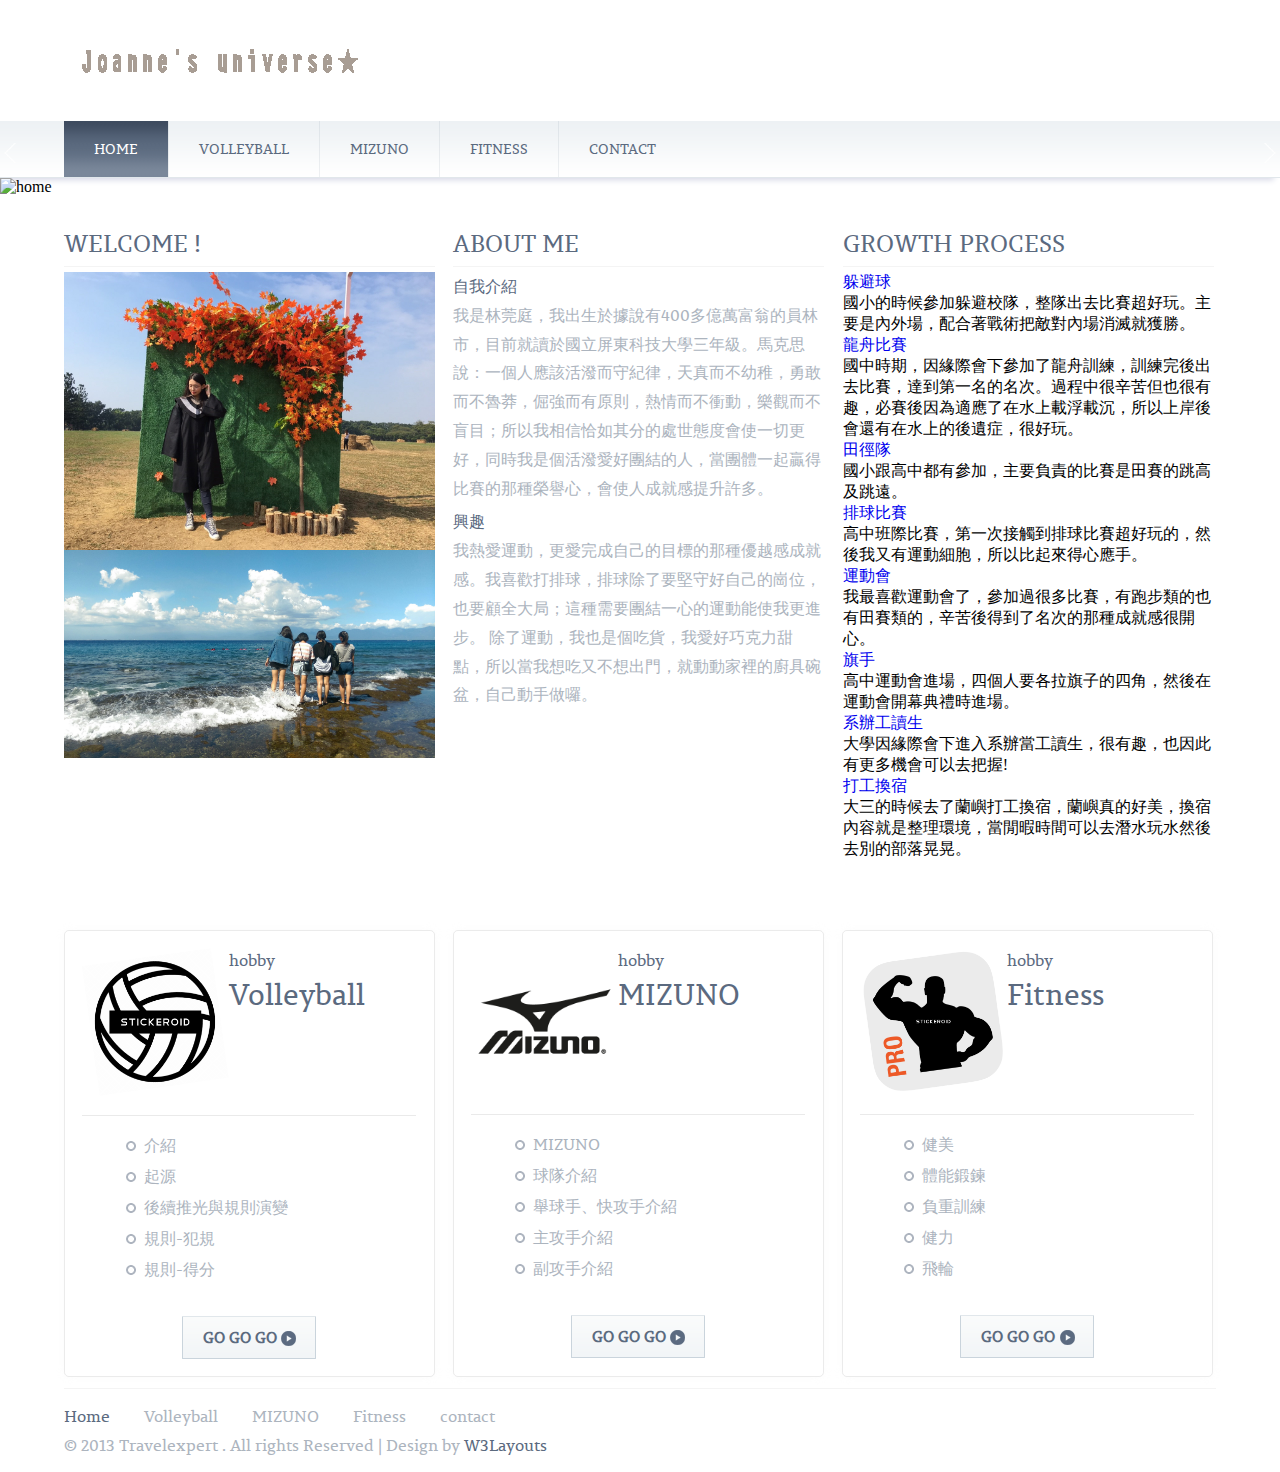
==== commit 882494cc: "B10456019" ====
--- a/index.html
+++ b/index.html
@@ -10,7 +10,10 @@
 		<title>Joanne's universe ♥</title>
 		<link href="css/style.css" rel="stylesheet" type="text/css"  media="all" />
         <link rel="stylesheet" type="text/css" href="css/style1.css" />
-        <link href='//fonts.googleapis.com/css?family=Open+Sans+Condensed:300|Playfair+Display:400italic' rel='stylesheet' type='text/css' />
+		<link href='//fonts.googleapis.com/css?family=Open+Sans+Condensed:300|Playfair+Display:400italic' rel='stylesheet' type='text/css' />
+		<link rel="stylesheet" href="https://cdn.staticfile.org/twitter-bootstrap/3.3.7/css/bootstrap.min.css"><!--就是這個沒加-->
+		<script src="https://cdn.staticfile.org/jquery/2.1.1/jquery.min.js"></script><!--add-->
+		<script src="https://cdn.staticfile.org/twitter-bootstrap/3.3.7/js/bootstrap.min.js"></script>	<!--add-->
 	</head>
 	<body>
 		<!----start-wrap--->
@@ -40,7 +43,7 @@
 							<li><a href="about.html">Volleyball</a></li>
 							<li><a href="services.html">MIZUNO</a></li>
 							<li><a href="pakages.html">Fitness</a></li>
-							<!--<li><a href="contact.html">contact</a></li> -->
+							<li><a href="contact.html">contact</a></li>
 							<div class="clear"> </div>
 						</ul>
 					</div>
@@ -123,17 +126,131 @@
 				     <div class="button"><span><a href="#">Read More</a></span></div>-->
 				</div>
 				<div class="grid_1_of_3 images_1_of_3">
-					  <h3>GROWTH PROCESS</h3>
-					  <ul>
-					  	<li><a href="#">躲避球</a></li>
-					  	<li><a href="#">龍舟比賽</a></li>
-					  	<li><a href="#">田徑隊</a></li>
-					  	<li><a href="#">排球比賽</a></li>
-					  	<li><a href="#">運動會</a></li>
-					  	<li><a href="#">旗手</a></li>
-					  	<li><a href="#">系辦工讀生</a></li>
-					  	<li><a href="#">打工換宿</a></li>
-					  </ul>
+						<h3>GROWTH PROCESS</h3>
+						<div class="panel-group" id="accordion">
+							<div class="panel panel-default">
+								<div class="panel-heading">
+									<h4 class="panel-title">
+										<a data-toggle="collapse" data-parent="#accordion" 
+										   href="#collapseOne">
+											躲避球
+										</a>
+									</h4>
+								</div>
+								<div id="collapseOne" class="panel-collapse collapse">
+									<div class="panel-body">
+										國小的時候參加躲避校隊，整隊出去比賽超好玩。主要是內外場，配合著戰術把敵對內場消滅就獲勝。
+									</div>
+								</div>
+							</div>
+							<div class="panel panel-default">
+								<div class="panel-heading">
+									<h4 class="panel-title">
+										<a data-toggle="collapse" data-parent="#accordion" 
+										   href="#collapseTwo">
+											龍舟比賽
+										</a>
+									</h4>
+								</div>
+								<div id="collapseTwo" class="panel-collapse collapse">
+									<div class="panel-body">
+										國中時期，因緣際會下參加了龍舟訓練，訓練完後出去比賽，達到第一名的名次。過程中很辛苦但也很有趣，必賽後因為適應了在水上載浮載沉，所以上岸後會還有在水上的後遺症，很好玩。
+									</div>
+								</div>
+							</div>
+							<div class="panel panel-default">
+								<div class="panel-heading">
+									<h4 class="panel-title">
+										<a data-toggle="collapse" data-parent="#accordion" 
+										   href="#collapseFour">
+											田徑隊
+										</a>
+									</h4>
+								</div>
+								<div id="collapseFour" class="panel-collapse collapse">
+									<div class="panel-body">
+										國小跟高中都有參加，主要負責的比賽是田賽的跳高及跳遠。
+									</div>
+								</div>
+							</div>
+							<div class="panel panel-default">
+								<div class="panel-heading">
+									<h4 class="panel-title">
+										<a data-toggle="collapse" data-parent="#accordion" 
+										   href="#collapseFive">
+											排球比賽
+										</a>
+									</h4>
+								</div>
+								<div id="collapseFive" class="panel-collapse collapse">
+									<div class="panel-body">
+										高中班際比賽，第一次接觸到排球比賽超好玩的，然後我又有運動細胞，所以比起來得心應手。
+									</div>
+								</div>
+							</div>
+							<div class="panel panel-default">
+								<div class="panel-heading">
+									<h4 class="panel-title">
+										<a data-toggle="collapse" data-parent="#accordion" 
+										   href="#collapseSix">
+											運動會
+										</a>
+									</h4>
+								</div>
+								<div id="collapseSix" class="panel-collapse collapse">
+									<div class="panel-body">
+										我最喜歡運動會了，參加過很多比賽，有跑步類的也有田賽類的，辛苦後得到了名次的那種成就感很開心。
+									</div>
+								</div>
+							</div>
+							<div class="panel panel-default">
+								<div class="panel-heading">
+									<h4 class="panel-title">
+										<a data-toggle="collapse" data-parent="#accordion" 
+										   href="#collapseSeven">
+											旗手
+										</a>
+									</h4>
+								</div>
+								<div id="collapseSeven" class="panel-collapse collapse">
+									<div class="panel-body">
+										高中運動會進場，四個人要各拉旗子的四角，然後在運動會開幕典禮時進場。
+									</div>
+								</div>
+							</div>
+							<div class="panel panel-default">
+								<div class="panel-heading">
+									<h4 class="panel-title">
+										<a data-toggle="collapse" data-parent="#accordion" 
+										   href="#collapseEight">
+											系辦工讀生
+										</a>
+									</h4>
+								</div>
+								<div id="collapseEight" class="panel-collapse collapse">
+									<div class="panel-body">
+										大學因緣際會下進入系辦當工讀生，很有趣，也因此有更多機會可以去把握!
+									</div>
+								</div>
+							</div>
+							<div class="panel panel-default">
+								<div class="panel-heading">
+									<h4 class="panel-title">
+										<a data-toggle="collapse" data-parent="#accordion" 
+										   href="#collapseThree">
+											打工換宿
+										</a>
+									</h4>
+								</div>
+								<div id="collapseThree" class="panel-collapse collapse">
+									<div class="panel-body">
+										大三的時候去了蘭嶼打工換宿，蘭嶼真的好美，換宿內容就是整理環境，當閒暇時間可以去潛水玩水然後去別的部落晃晃。
+									</div>
+								</div>
+							</div>
+						</div>
+						
+					
 				     <!--<div class="button"><span><a href="#">Read More</a></span></div>-->
 				</div>
 			</div>
@@ -154,11 +271,11 @@
 					</div>
 					<div class="grid-liks">
 						<ul>
-							<li><a href="#">介紹</a></li>
-							<li><a href="#">起源</a></li>
-							<li><a href="#">後續推光與規則演變</a></li>
-							<li><a href="#">規則-犯規</a></li>
-							<li><a href="#">規則-得分</a></li>
+							<li><a href="about.html">介紹</a></li>
+							<li><a href="about.html">起源</a></li>
+							<li><a href="about.html">後續推光與規則演變</a></li>
+							<li><a href="about.html">規則-犯規</a></li>
+							<li><a href="about.html">規則-得分</a></li>
 						</ul>
 					</div>
 					<div class="grid-alink">
@@ -179,11 +296,11 @@
 					</div>
 					<div class="grid-liks">
 						<ul>
-							<li><a href="#">MIZUNO</a></li>
-							<li><a href="#">球隊介紹</a></li>
-							<li><a href="#">舉球手、快攻手介紹</a></li>	
-							<li><a href="#">主攻手介紹</a></li>	
-							<li><a href="#">副攻手介紹</a></li>				
+							<li><a href="services.html">MIZUNO</a></li>
+							<li><a href="services.html">球隊介紹</a></li>
+							<li><a href="services.html">舉球手、快攻手介紹</a></li>	
+							<li><a href="services.html">主攻手介紹</a></li>	
+							<li><a href="services.html">副攻手介紹</a></li>				
 						</ul>
 					</div>
 					<div class="grid-alink">
@@ -204,11 +321,11 @@
 					</div>
 					<div class="grid-liks">
 						<ul>
-							<li><a href="#">健美</a></li>
-							<li><a href="#">體能鍛鍊</a></li>
-							<li><a href="#">負重訓練</a></li>
-							<li><a href="#">健力</a></li>
-							<li><a href="#">飛輪</a></li>
+							<li><a href="pakages.html">健美</a></li>
+							<li><a href="pakages.html">體能鍛鍊</a></li>
+							<li><a href="pakages.html">負重訓練</a></li>
+							<li><a href="pakages.html">健力</a></li>
+							<li><a href="pakages.html">飛輪</a></li>
 						</ul>
 					</div>
 					<div class="grid-alink">
@@ -225,7 +342,7 @@
 								<li><a href="about.html">Volleyball</a></li>
 								<li><a href="services.html">MIZUNO</a></li>
 								<li><a href="pakages.html">Fitness</a></li>
-								<!--<li><a href="contact.html">contact</a></li>-->
+								<li><a href="contact.html">contact</a></li>
 							</ul>
 							<p>&copy 2013 Travelexpert . All rights Reserved | Design by <a href="http://w3layouts.com">W3Layouts</a></p>
 						</div>
--- a/css/style.css
+++ b/css/style.css
@@ -1236,7 +1236,7 @@
 	}
 }
 @media only screen and (max-width: 800px) {
-	.about-topgrid1,.about-histore,.about-services,.grids-topgrid1,.service-content,.services-sidebar {
+	.about-topgrid1,.about-histore,.about-services,.grids-topgrid1,.service-content,.services-sidebar,.ourteam {
 		width: 100%;
 		float: left;
 		margin-right: 5%;
@@ -1286,7 +1286,7 @@
 	}
 }
 @media only screen and (max-width: 600px) {
-	.about-topgrid1, .about-histore, .about-services,.grids-topgrid1,.service-content,.services-sidebar {
+	.about-topgrid1, .about-histore, .about-services,.grids-topgrid1,.service-content,.services-sidebar ,.ourteam{
 		width: 97%;
 		float: left;
 		margin-right: 0%;
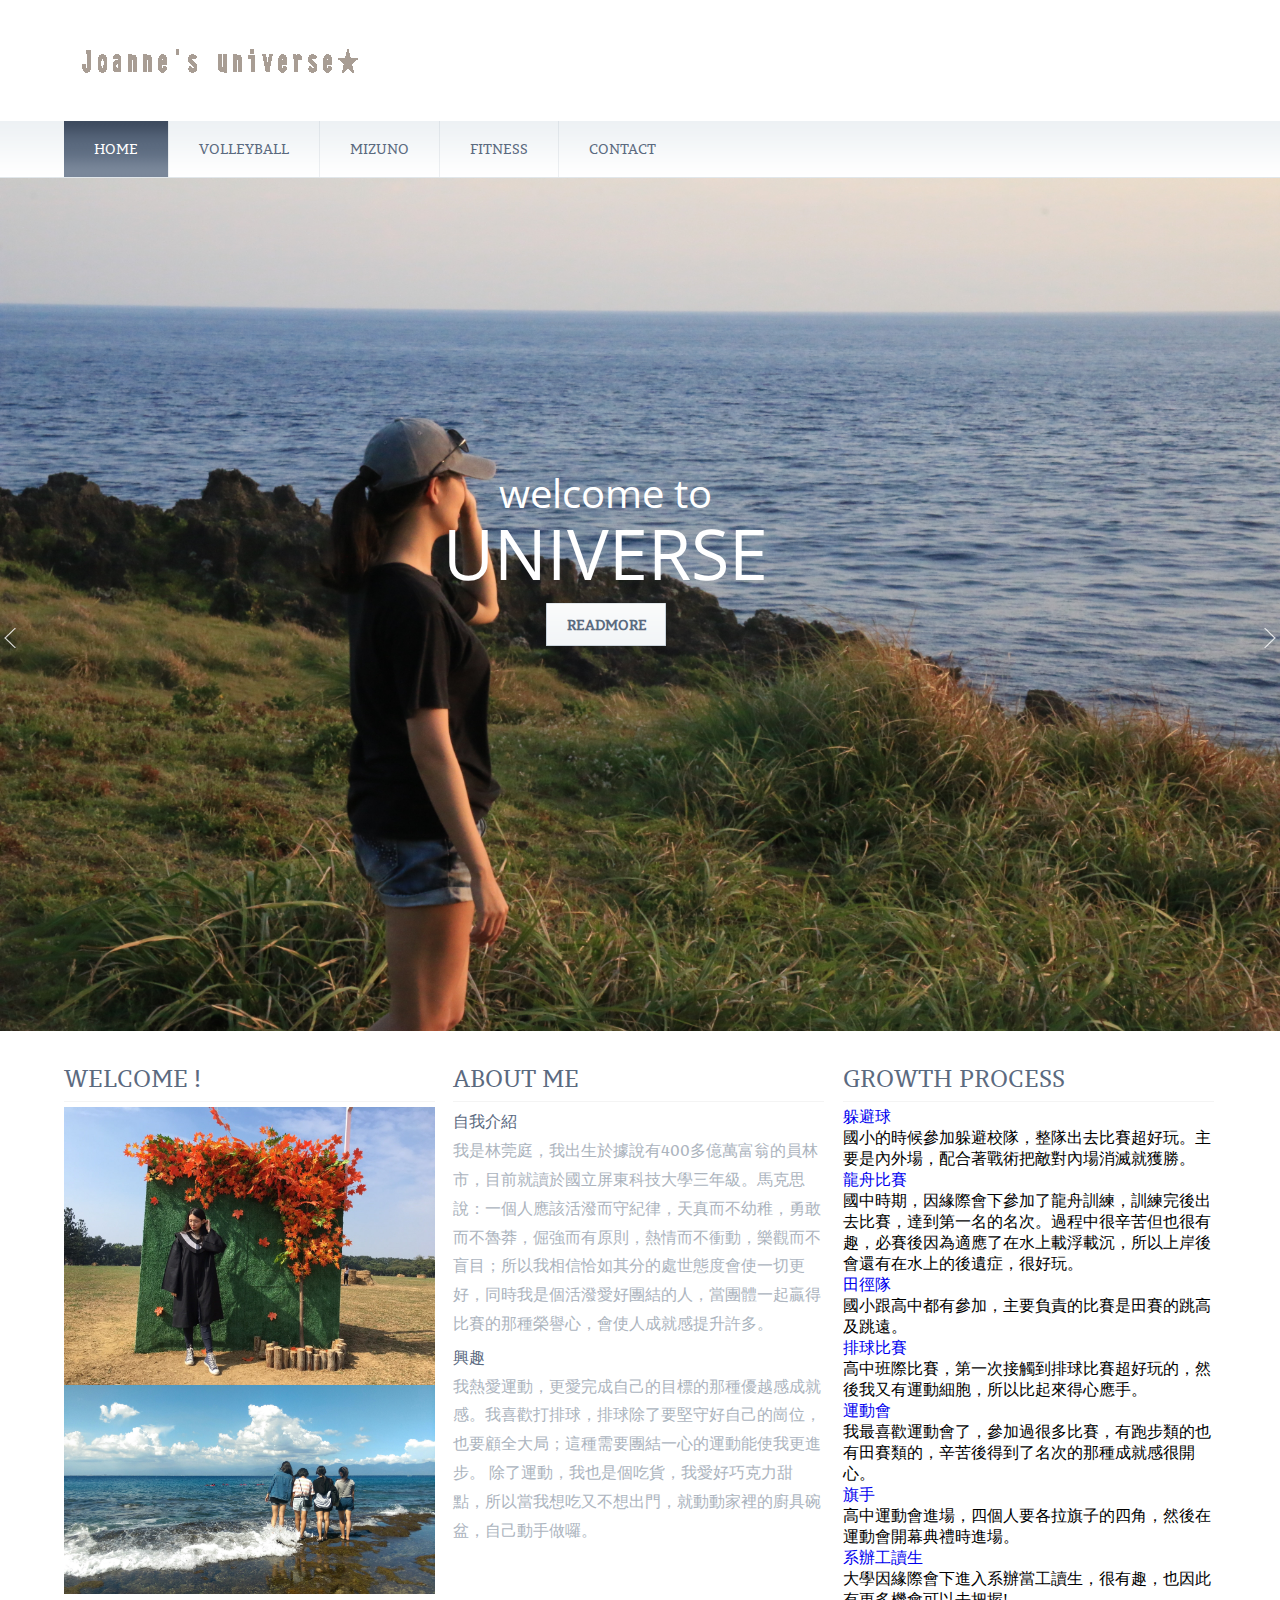
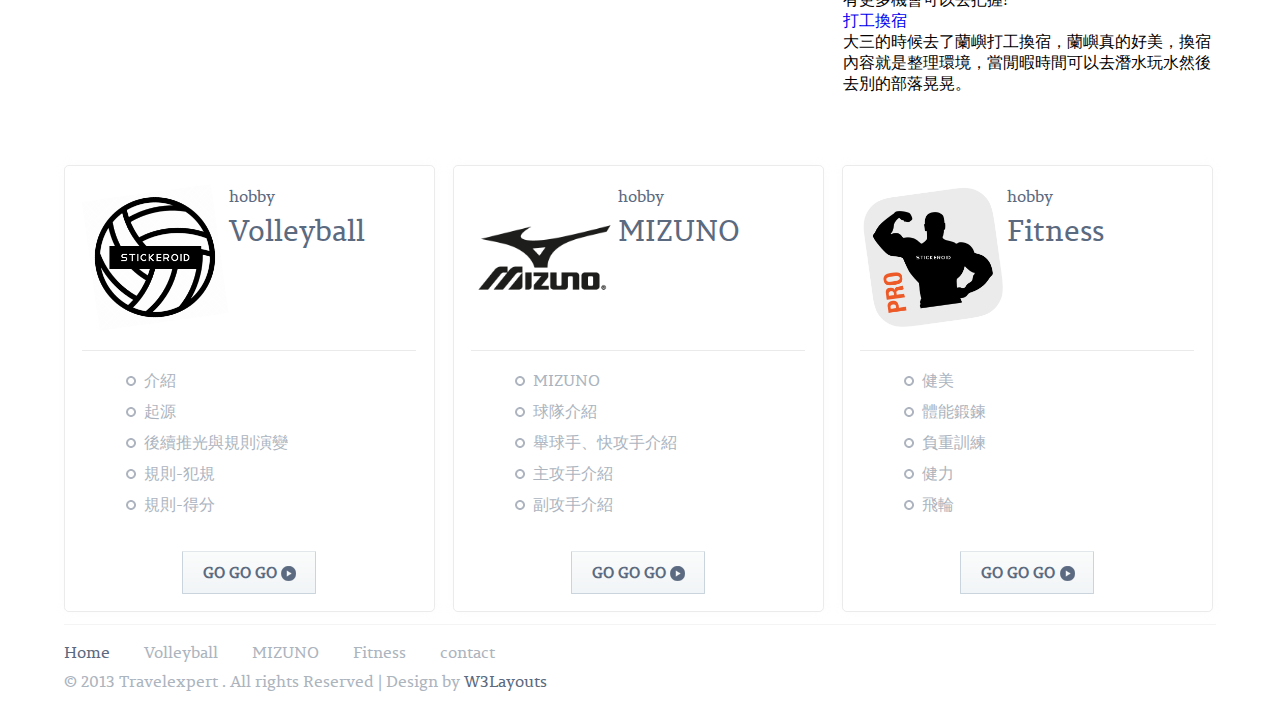
==== commit 9ec2002e: "Update index.html" ====
--- a/index.html
+++ b/index.html
@@ -52,7 +52,7 @@
 				<div class="callbacks_container w3-layouts">
 					<ul class="rslides callbacks callbacks1 agileits" id="slider4">
 					  <li id="callbacks1_s1" class="" style="float: none; position: absolute; opacity: 0; z-index: 1; display: list-item; transition: opacity 500ms ease-in-out;">
-						<img src="images/slider-image1.jpg" alt="home" />
+						<img src="images/slider-image1.JPG" alt="home" />
 						<div class="caption text-center ei-title"> <h2>welcome to</h2>
 							<h3>universe</h3>
 							<a href="#">ReadMore</a>
@@ -65,7 +65,7 @@
 						</div>
 					 </li>
 					  <li id="callbacks1_s3" class="callbacks1_on" style="float: left; position: relative; opacity: 1; z-index: 2; display: list-item; transition: opacity 500ms ease-in-out;">
-						<img src="images/slider-image3.jpg" alt="home" />
+						<img src="images/slider-image3.JPG" alt="home" />
 						<div class="caption text-center ei-title"> <h2>welcome to</h2>
 							<h3>universe</h3>
 						</div>
@@ -84,6 +84,12 @@
 					 </li>
 					  <li id="callbacks1_s6" class="callbacks1_on" style="float: left; position: relative; opacity: 1; z-index: 2; display: list-item; transition: opacity 500ms ease-in-out;">
 						<img src="images/slider-image6.jpg" alt="home" />
+						<div class="caption text-center ei-title"> <h2>welcome to</h2>
+							<h3>universe</h3>
+						</div>
+					</li>
+					<li id="callbacks1_s7" class="callbacks1_on" style="float: left; position: relative; opacity: 1; z-index: 2; display: list-item; transition: opacity 500ms ease-in-out;">
+						<img src="images/slider-image7.jpg" alt="home" />
 						<div class="caption text-center ei-title"> <h2>welcome to</h2>
 							<h3>universe</h3>
 						</div>
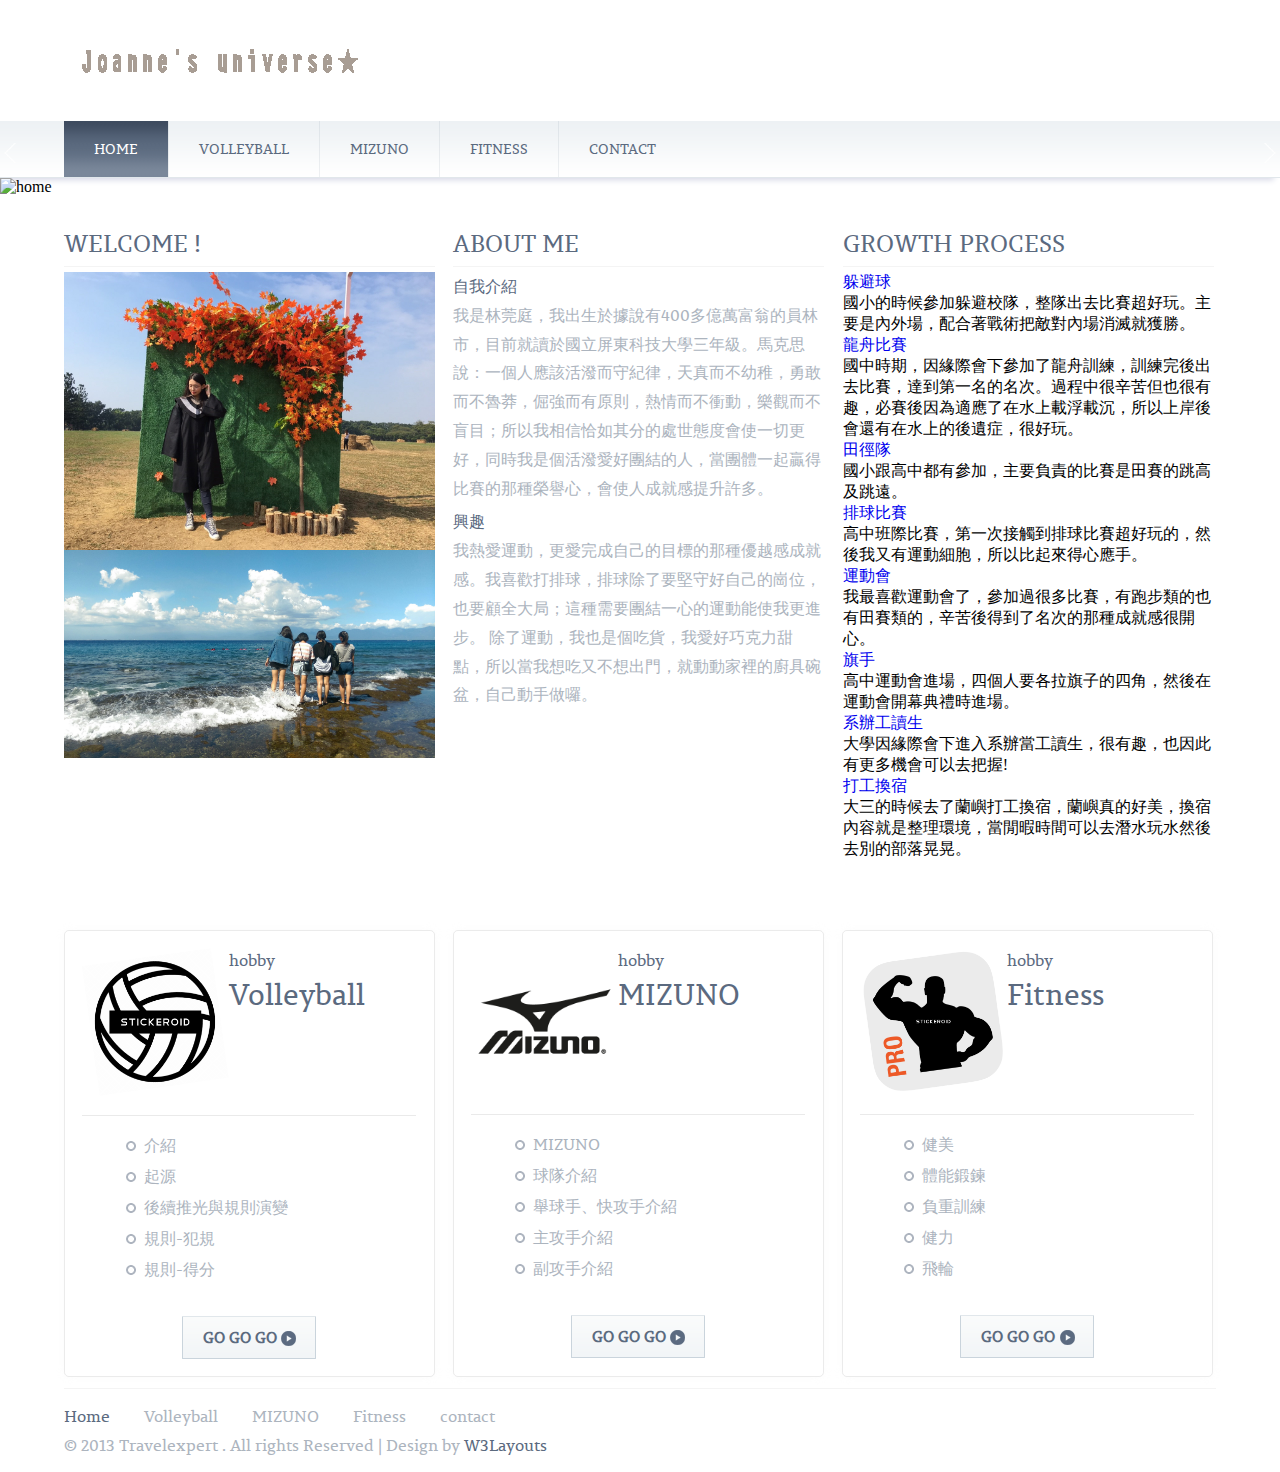
==== commit 1d2c811c: "B10456019" ====
--- a/index.html
+++ b/index.html
@@ -52,7 +52,7 @@
 				<div class="callbacks_container w3-layouts">
 					<ul class="rslides callbacks callbacks1 agileits" id="slider4">
 					  <li id="callbacks1_s1" class="" style="float: none; position: absolute; opacity: 0; z-index: 1; display: list-item; transition: opacity 500ms ease-in-out;">
-						<img src="images/slider-image1.JPG" alt="home" />
+						<img src="images/slider-image1.jpg" alt="home" />
 						<div class="caption text-center ei-title"> <h2>welcome to</h2>
 							<h3>universe</h3>
 							<a href="#">ReadMore</a>
@@ -65,7 +65,7 @@
 						</div>
 					 </li>
 					  <li id="callbacks1_s3" class="callbacks1_on" style="float: left; position: relative; opacity: 1; z-index: 2; display: list-item; transition: opacity 500ms ease-in-out;">
-						<img src="images/slider-image3.JPG" alt="home" />
+						<img src="images/slider-image3.jpg" alt="home" />
 						<div class="caption text-center ei-title"> <h2>welcome to</h2>
 							<h3>universe</h3>
 						</div>
